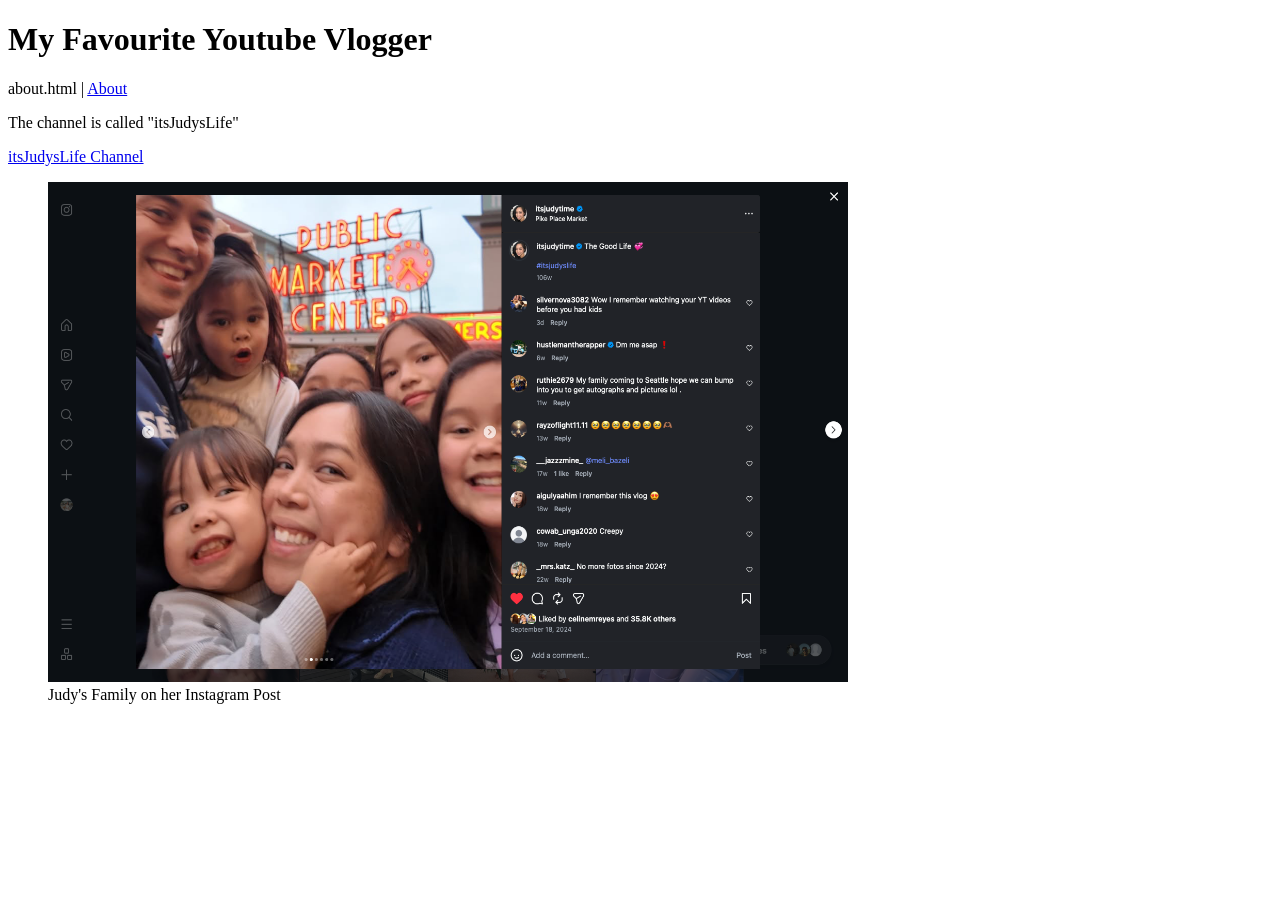
==== index.html @ 6ef72c32 "added image, body content, about.html" ====
<!DOCTYPE html>
<html lang="en">
<head>
    <meta charset="UTF-8">
    <meta name="viewport" content="width=device-width, initial-scale=1.0">
    <title>My Favourite Youtube Vlogger</title>
</head>
<body>
    <h1>My Favourite Youtube Vlogger</h1>
    
    <nav>
        about.html | <a href="about.html">About</a>
    </nav>
    
    <p>The channel is called "itsJudysLife"</p>

    <a href="https://www.youtube.com/@itsJudysLife/videos" target="_blank">itsJudysLife Channel</a>
    <figure>
         <img src="images/judy's family.png" alt="Judy's Family" width="800" height="500">
         <figcaption>Judy's Family on her Instagram Post</figcaption>
    </figure>
   
</body>
</html>
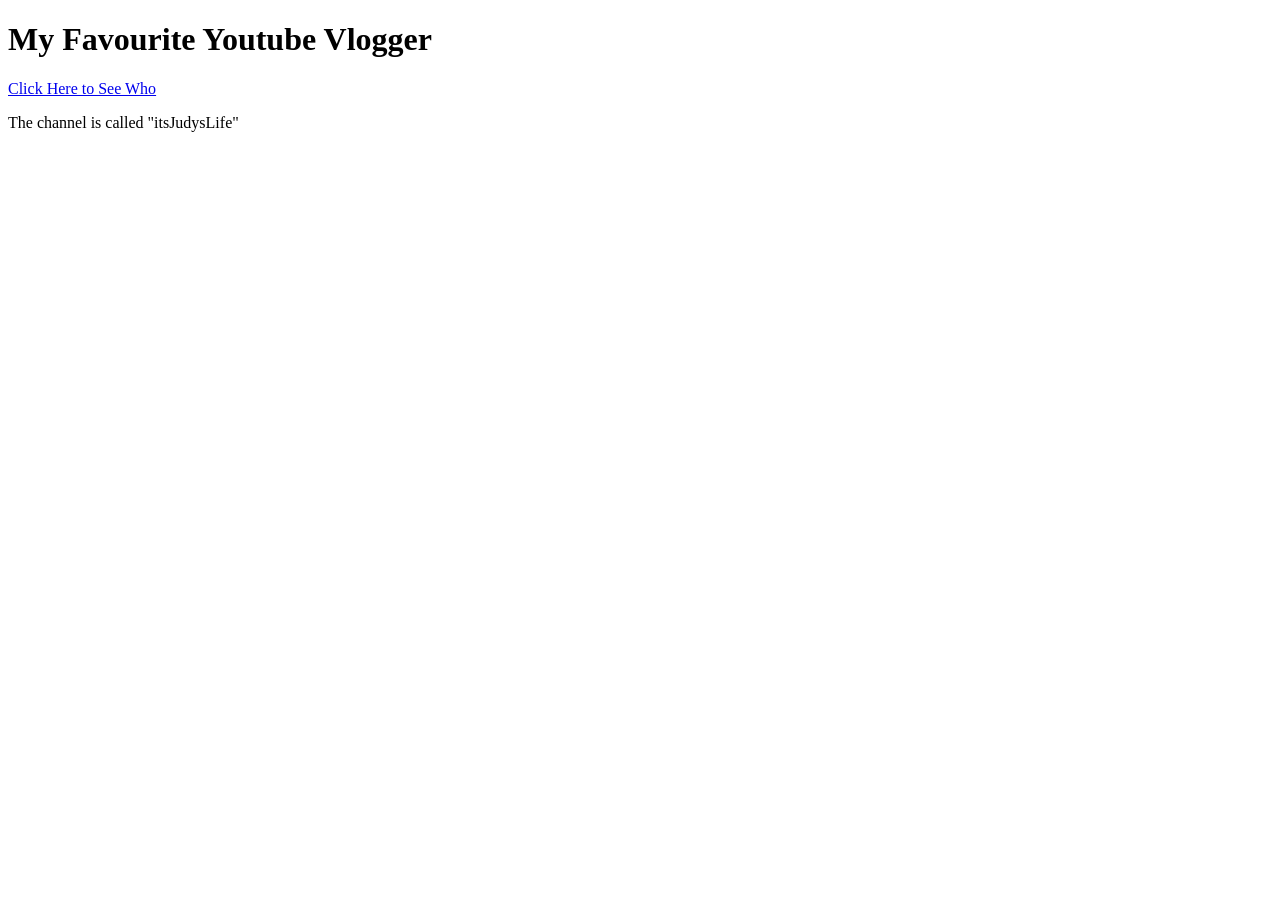
==== commit edf65ae8: "multiple changes" ====
--- a/index.html
+++ b/index.html
@@ -9,16 +9,10 @@
     <h1>My Favourite Youtube Vlogger</h1>
     
     <nav>
-        about.html | <a href="about.html">About</a>
-    </nav>
-    
+       <a href="about.html">Click Here to See Who</a>
+        </nav>
     <p>The channel is called "itsJudysLife"</p>
 
-    <a href="https://www.youtube.com/@itsJudysLife/videos" target="_blank">itsJudysLife Channel</a>
-    <figure>
-         <img src="images/judy's family.png" alt="Judy's Family" width="800" height="500">
-         <figcaption>Judy's Family on her Instagram Post</figcaption>
-    </figure>
    
 </body>
 </html>
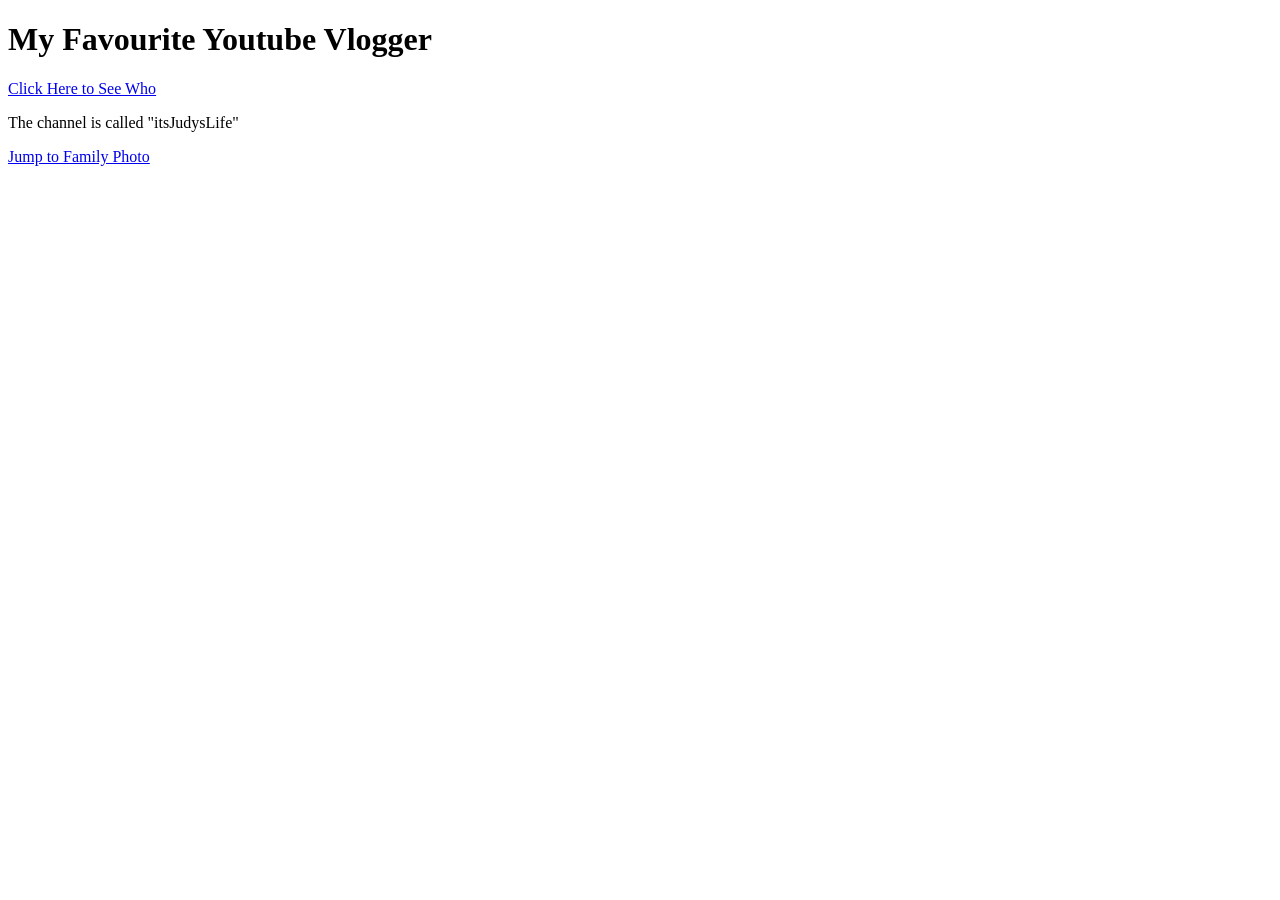
==== commit 53ecfbf1: "added video, and links" ====
--- a/index.html
+++ b/index.html
@@ -12,6 +12,9 @@
        <a href="about.html">Click Here to See Who</a>
         </nav>
     <p>The channel is called "itsJudysLife"</p>
+    <p>
+<a href="about.html#family">Jump to Family Photo</a>
+</p>
 
    
 </body>
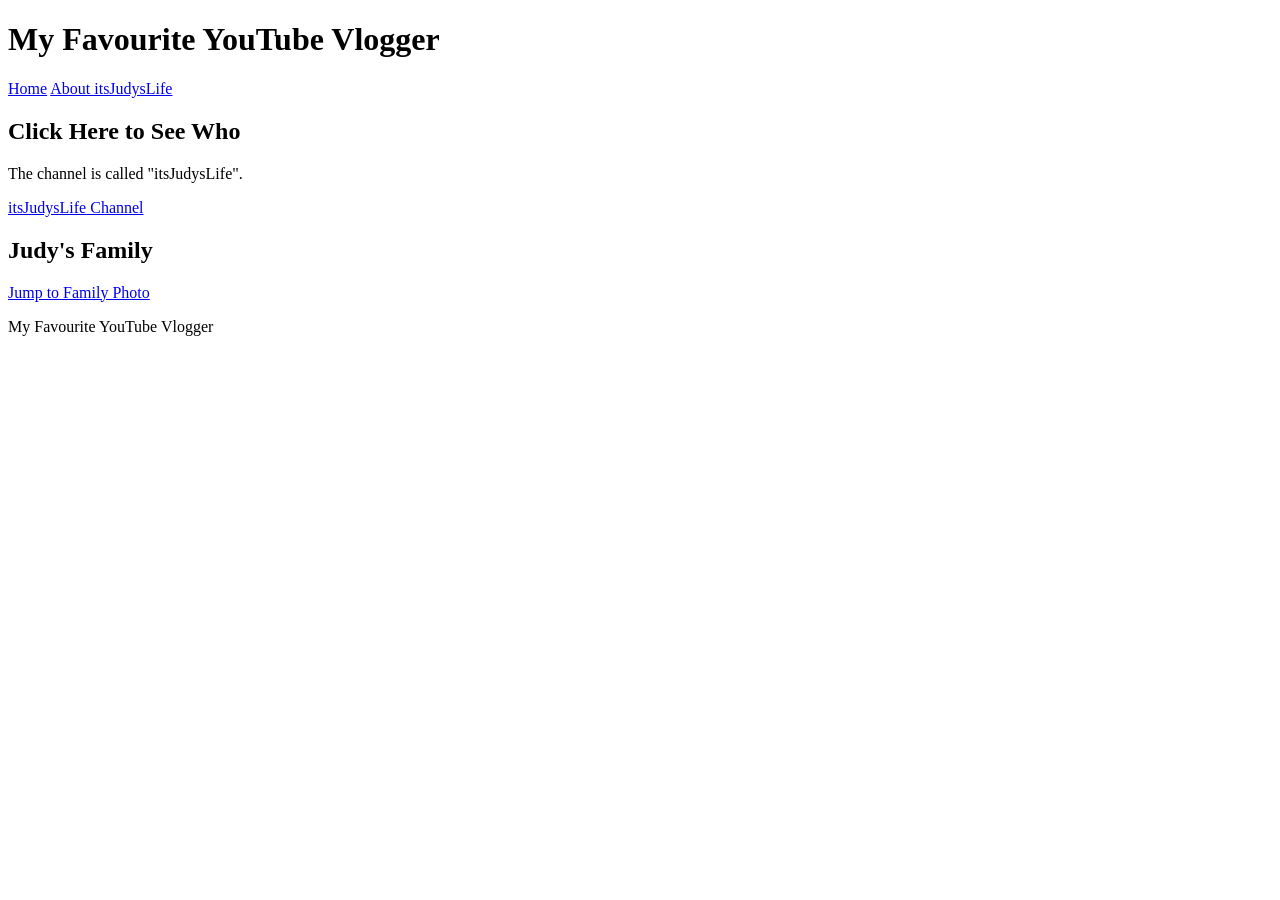
==== commit 2717ef71: "updated index.html" ====
--- a/index.html
+++ b/index.html
@@ -1,21 +1,37 @@
 <!DOCTYPE html>
 <html lang="en">
 <head>
-    <meta charset="UTF-8">
-    <meta name="viewport" content="width=device-width, initial-scale=1.0">
-    <title>My Favourite Youtube Vlogger</title>
-</head>
-<body>
-    <h1>My Favourite Youtube Vlogger</h1>
-    
+    <header>
+        <h1>My Favourite YouTube Vlogger</h1>
+    </header>
+
     <nav>
-       <a href="about.html">Click Here to See Who</a>
-        </nav>
-    <p>The channel is called "itsJudysLife"</p>
-    <p>
-<a href="about.html#family">Jump to Family Photo</a>
-</p>
+        <a href="index.html">Home</a>
+        <a href="about.html">About itsJudysLife</a>
+    </nav>
 
-   
+    <main>
+        <section>
+            <h2>Click Here to See Who</h2>
+            <p>The channel is called "itsJudysLife".</p>
+            <p>
+                <a href="https://www.youtube.com/@itsJudysLife/videos">
+                    itsJudysLife Channel
+                </a>
+            </p>
+        </section>
+
+        <section>
+            <h2>Judy's Family</h2>
+            <p>
+                <a href="about.html">Jump to Family Photo</a>
+            </p>
+        </section>
+    </main>
+
+    <footer>
+        <p>My Favourite YouTube Vlogger</p>
+    </footer>
+
 </body>
 </html>
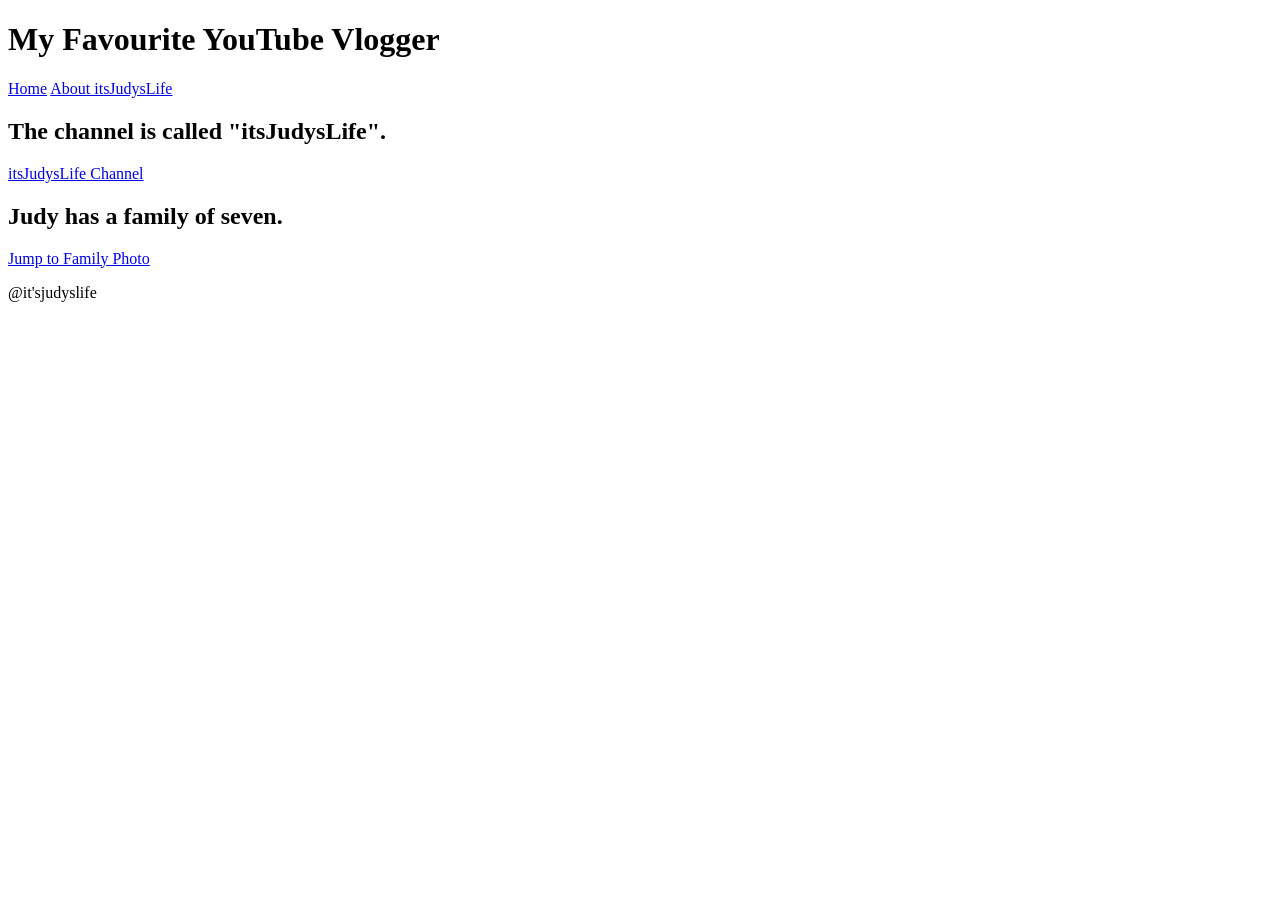
==== commit 3efbddd8: "changes to index" ====
--- a/index.html
+++ b/index.html
@@ -12,8 +12,8 @@
 
     <main>
         <section>
-            <h2>Click Here to See Who</h2>
-            <p>The channel is called "itsJudysLife".</p>
+            <h2>The channel is called "itsJudysLife".</h2>
+            
             <p>
                 <a href="https://www.youtube.com/@itsJudysLife/videos">
                     itsJudysLife Channel
@@ -22,7 +22,7 @@
         </section>
 
         <section>
-            <h2>Judy's Family</h2>
+            <h2>Judy has a family of seven.</h2>
             <p>
                 <a href="about.html">Jump to Family Photo</a>
             </p>
@@ -30,7 +30,7 @@
     </main>
 
     <footer>
-        <p>My Favourite YouTube Vlogger</p>
+        <p>@it'sjudyslife</p>
     </footer>
 
 </body>
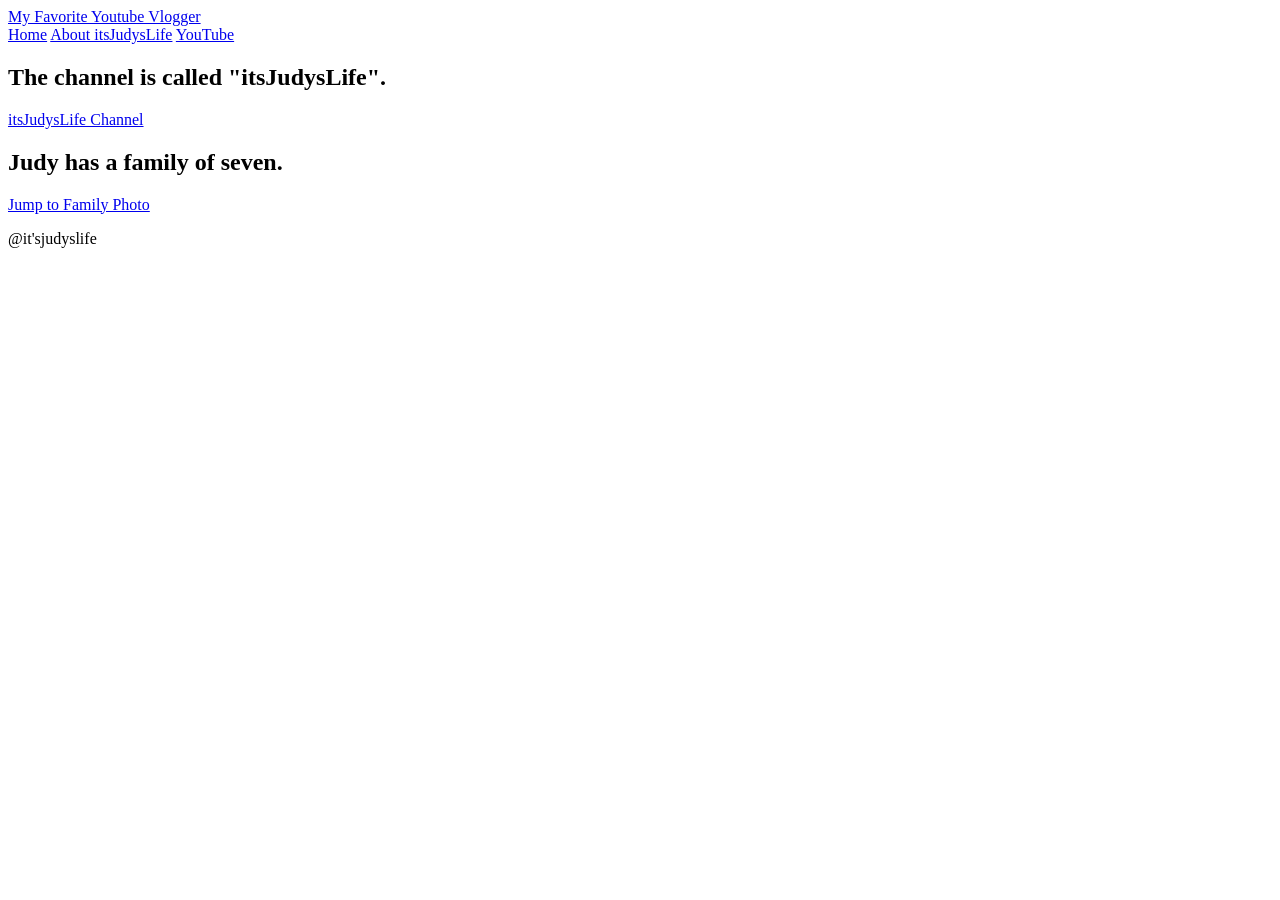
==== commit edc4482f: "changes to index, added css" ====
--- a/index.html
+++ b/index.html
@@ -1,15 +1,24 @@
 <!DOCTYPE html>
 <html lang="en">
 <head>
-    <header>
-        <h1>My Favourite YouTube Vlogger</h1>
-    </header>
+    <meta charset="UTF-8">
+    <meta name="viewport" content="width=device-width, initial-scale=1.0">
+    <title>My Favorite Youtube Vlogger</title>
+</head>
+<body>
 
-    <nav>
+    <div class="page-wrapper" id="home">
+
+    <header class="page-header">
+      <a class="page-name" href="index.html">My Favorite Youtube Vlogger</a>
+
+    <nav class="page-nav">
         <a href="index.html">Home</a>
         <a href="about.html">About itsJudysLife</a>
+        <a href="https://www.youtube.com/@itsJudysLife/videos" target="_blank">YouTube</a>
     </nav>
-
+    </header>
+    
     <main>
         <section>
             <h2>The channel is called "itsJudysLife".</h2>
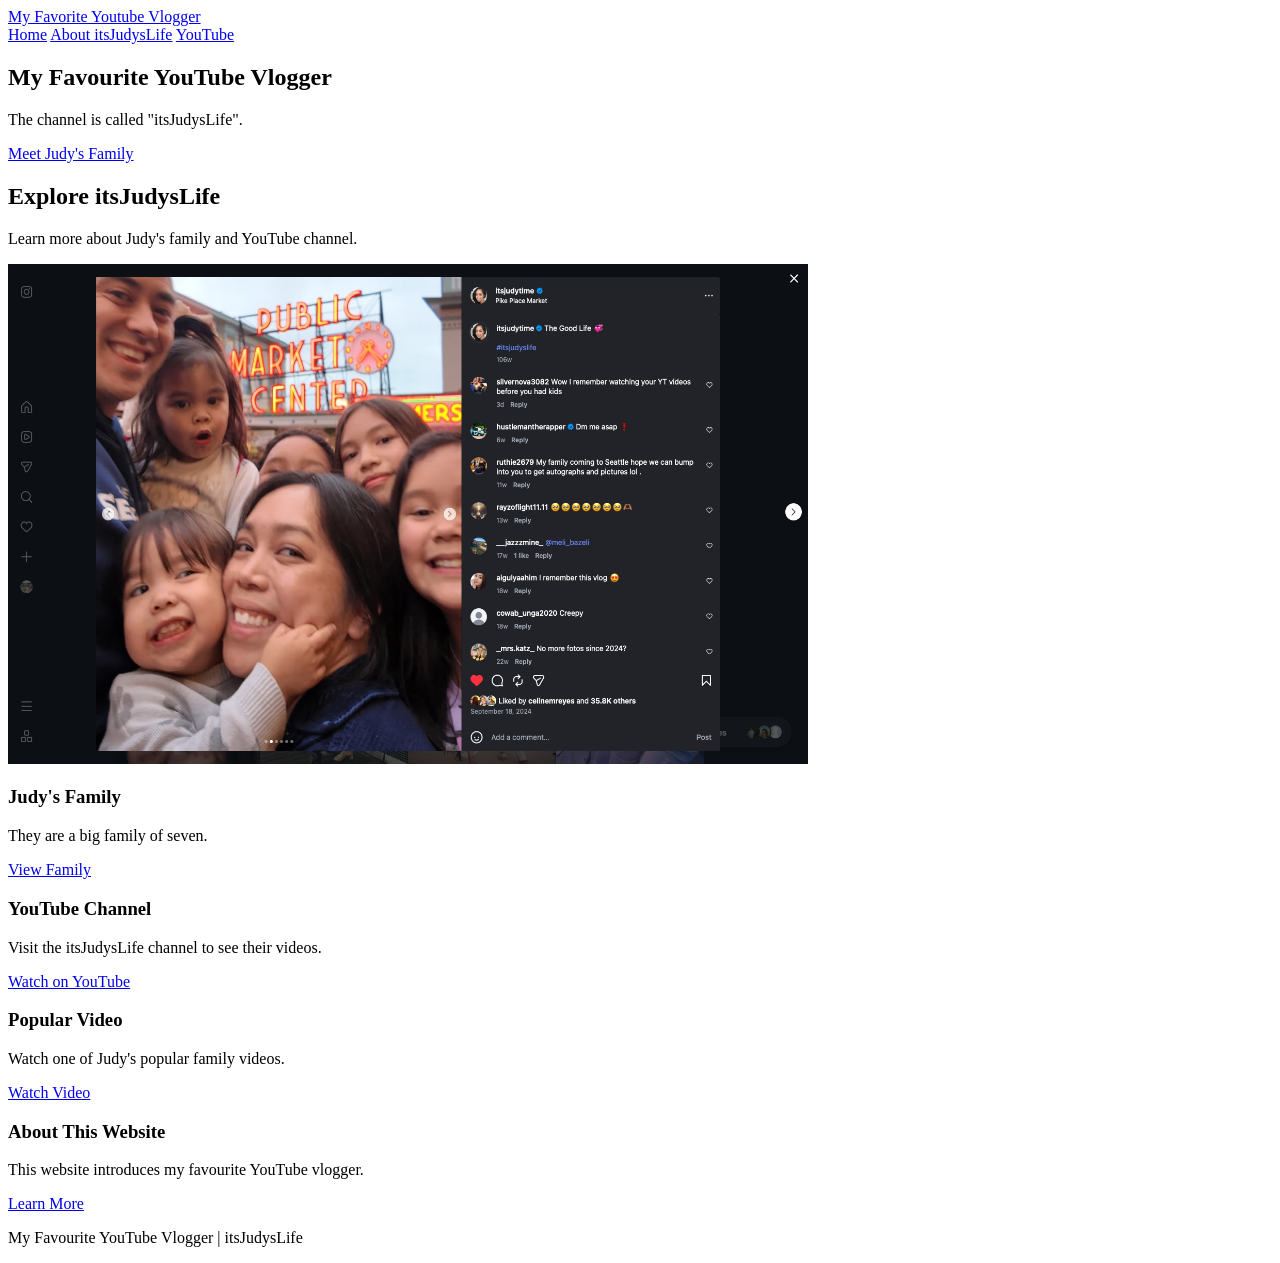
==== commit d7c87b65: "changes to index for web styles" ====
--- a/index.html
+++ b/index.html
@@ -18,29 +18,63 @@
         <a href="https://www.youtube.com/@itsJudysLife/videos" target="_blank">YouTube</a>
     </nav>
     </header>
-    
-    <main>
-        <section>
-            <h2>The channel is called "itsJudysLife".</h2>
-            
-            <p>
-                <a href="https://www.youtube.com/@itsJudysLife/videos">
-                    itsJudysLife Channel
-                </a>
-            </p>
-        </section>
 
-        <section>
-            <h2>Judy has a family of seven.</h2>
-            <p>
-                <a href="about.html">Jump to Family Photo</a>
-            </p>
-        </section>
-    </main>
+  <main>
+            <section class="welcome" id="welcome">
+                <div>
+                    <h1>My Favourite YouTube Vlogger</h1>
+                    <p>The channel is called "itsJudysLife".</p>
+                    <a class="welcome-link" href="about.html">
+                        Meet Judy's Family
+                    </a>
+                </div>
+            </section>
 
-    <footer>
-        <p>@it'sjudyslife</p>
-    </footer>
+            <section class="featured-section" id="featured">
+                <h2>Explore itsJudysLife</h2>
+                <p>Learn more about Judy's family and YouTube channel.</p>
+
+                <div class="card-container">
+
+                    <article class="card">
+                        <img src="images/judy's family.png"
+                             alt="Judy's Family"
+                             width="800"
+                             height="500">
+                        <h3>Judy's Family</h3>
+                        <p>They are a big family of seven.</p>
+                        <a href="about.html">View Family</a>
+                    </article>
+
+                    <article class="card">
+                        <h3>YouTube Channel</h3>
+                        <p>Visit the itsJudysLife channel to see their videos.</p>
+                        <a href="https://www.youtube.com/@itsJudysLife/videos"
+                           target="_blank">Watch on YouTube</a>
+                    </article>
+
+                    <article class="card">
+                        <h3>Popular Video</h3>
+                        <p>Watch one of Judy's popular family videos.</p>
+                        <a href="https://www.youtube.com/watch?v=G66993jY5LQ"
+                           target="_blank">Watch Video</a>
+                    </article>
+
+                    <article class="card">
+                        <h3>About This Website</h3>
+                        <p>This website introduces my favourite YouTube vlogger.</p>
+                        <a href="about.html">Learn More</a>
+                    </article>
+
+                </div>
+            </section>
+        </main>
+
+        <footer class="site-footer">
+            <p>My Favourite YouTube Vlogger | itsJudysLife</p>
+        </footer>
+
+    </div>
 
 </body>
 </html>
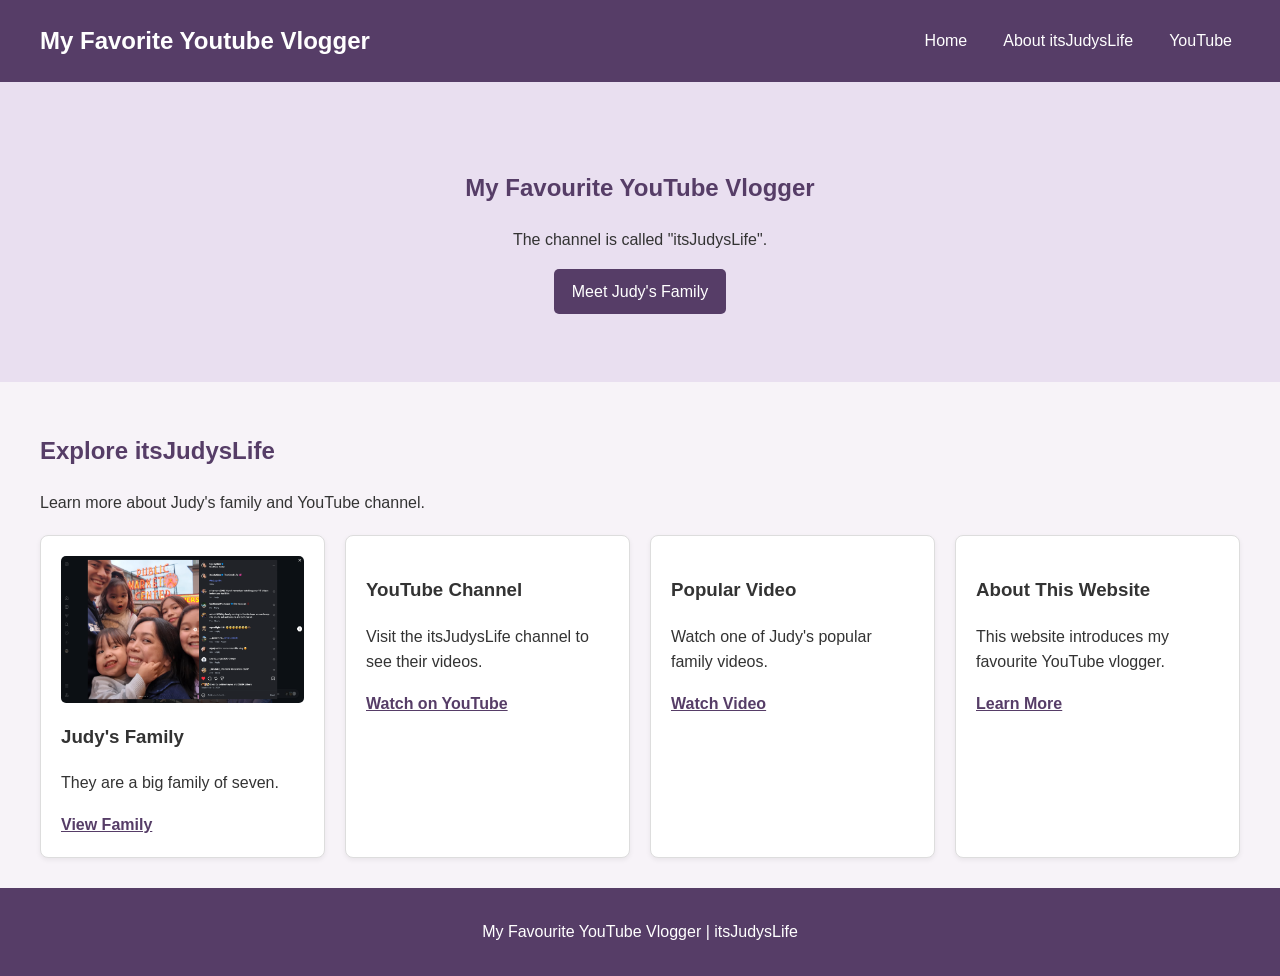
==== commit f9cae0f5: "link stylesheet" ====
--- a/index.html
+++ b/index.html
@@ -4,6 +4,8 @@
     <meta charset="UTF-8">
     <meta name="viewport" content="width=device-width, initial-scale=1.0">
     <title>My Favorite Youtube Vlogger</title>
+        <link rel="stylesheet" href="style.css">
+
 </head>
 <body>
 
--- a/style.css
+++ b/style.css
@@ -0,0 +1,168 @@
+* {
+    box-sizing: border-box;
+}
+
+body {
+    margin: 0;
+    font-family: Arial, sans-serif;
+    background-color: #f7f3f8;
+    color: #333333;
+    line-height: 1.6;
+}
+/* Wrapper for the entire page */
+.page-wrapper {
+    width: 100%;
+    margin: 0 auto;
+}
+
+/* Flexbox navigation bar */
+.page-header {
+    display: flex;
+    justify-content: space-between;
+    align-items: center;
+    padding: 20px 40px;
+    background-color: #563d67;
+}
+
+.page-name {
+    color: white;
+    font-size: 24px;
+    font-weight: bold;
+    text-decoration: none;
+}
+
+.page-nav {
+    display: flex;
+    gap: 20px;
+}
+
+.page-nav a {
+    color: white;
+    text-decoration: none;
+    padding: 8px;
+    border-radius: 4px;
+}
+
+/* Hover and keyboard focus for every navigation link */
+.page-nav a:hover {
+    background-color: #806293;
+    text-decoration: underline;
+}
+
+.page-nav a:focus {
+    outline: 3px solid #ffdc73;
+    outline-offset: 3px;
+}
+
+/* Welcome section: centre content horizontally and vertically */
+.welcome {
+    display: flex;
+    justify-content: center;
+    align-items: center;
+    height: 300px;
+    padding: 20px;
+    text-align: center;
+    background-color: #e9dff0;
+}
+
+.welcome h1 {
+    color: #563d67;
+}
+
+.welcome-link {
+    display: inline-block;
+    padding: 10px 18px;
+    background-color: #563d67;
+    color: white;
+    text-decoration: none;
+    border-radius: 5px;
+}
+
+.welcome-link:hover {
+    background-color: #806293;
+}
+
+.welcome-link:focus {
+    outline: 3px solid #333333;
+    outline-offset: 3px;
+}
+
+/* Featured section */
+.featured-section {
+    padding: 30px 40px;
+}
+
+.featured-section h2 {
+    color: #563d67;
+}
+
+/* Flexbox row of cards */
+.card-container {
+    display: flex;
+    flex-wrap: wrap;
+    gap: 20px;
+    margin-top: 20px;
+}
+
+/* Individual cards */
+.card {
+    flex: 1 1 220px;
+    padding: 20px;
+    background-color: white;
+    border: 1px solid #dddddd;
+    border-radius: 8px;
+    box-shadow: 0 2px 5px #00000010;
+}
+
+.card img {
+    max-width: 100%;
+    height: auto;
+    display: block;
+    border-radius: 5px;
+}
+
+.card a {
+    color: #563d67;
+    font-weight: bold;
+}
+
+.card a:hover {
+    color: #9064a8;
+}
+
+.card a:focus {
+    outline: 2px solid #563d67;
+    outline-offset: 3px;
+}
+
+/* Footer */
+.site-footer {
+    padding: 15px;
+    text-align: center;
+    background-color: #563d67;
+    color: white;
+}
+
+
+/* Styles for smaller screens */
+@media (max-width: 600px) {
+    .page-header {
+        flex-direction: column;
+        gap: 15px;
+        padding: 20px;
+    }
+
+    .page-nav {
+        flex-wrap: wrap;
+        justify-content: center;
+        gap: 10px;
+    }
+
+    .featured-section {
+        padding: 20px;
+    }
+
+    .card {
+        flex-basis: 100%;
+    }
+}
